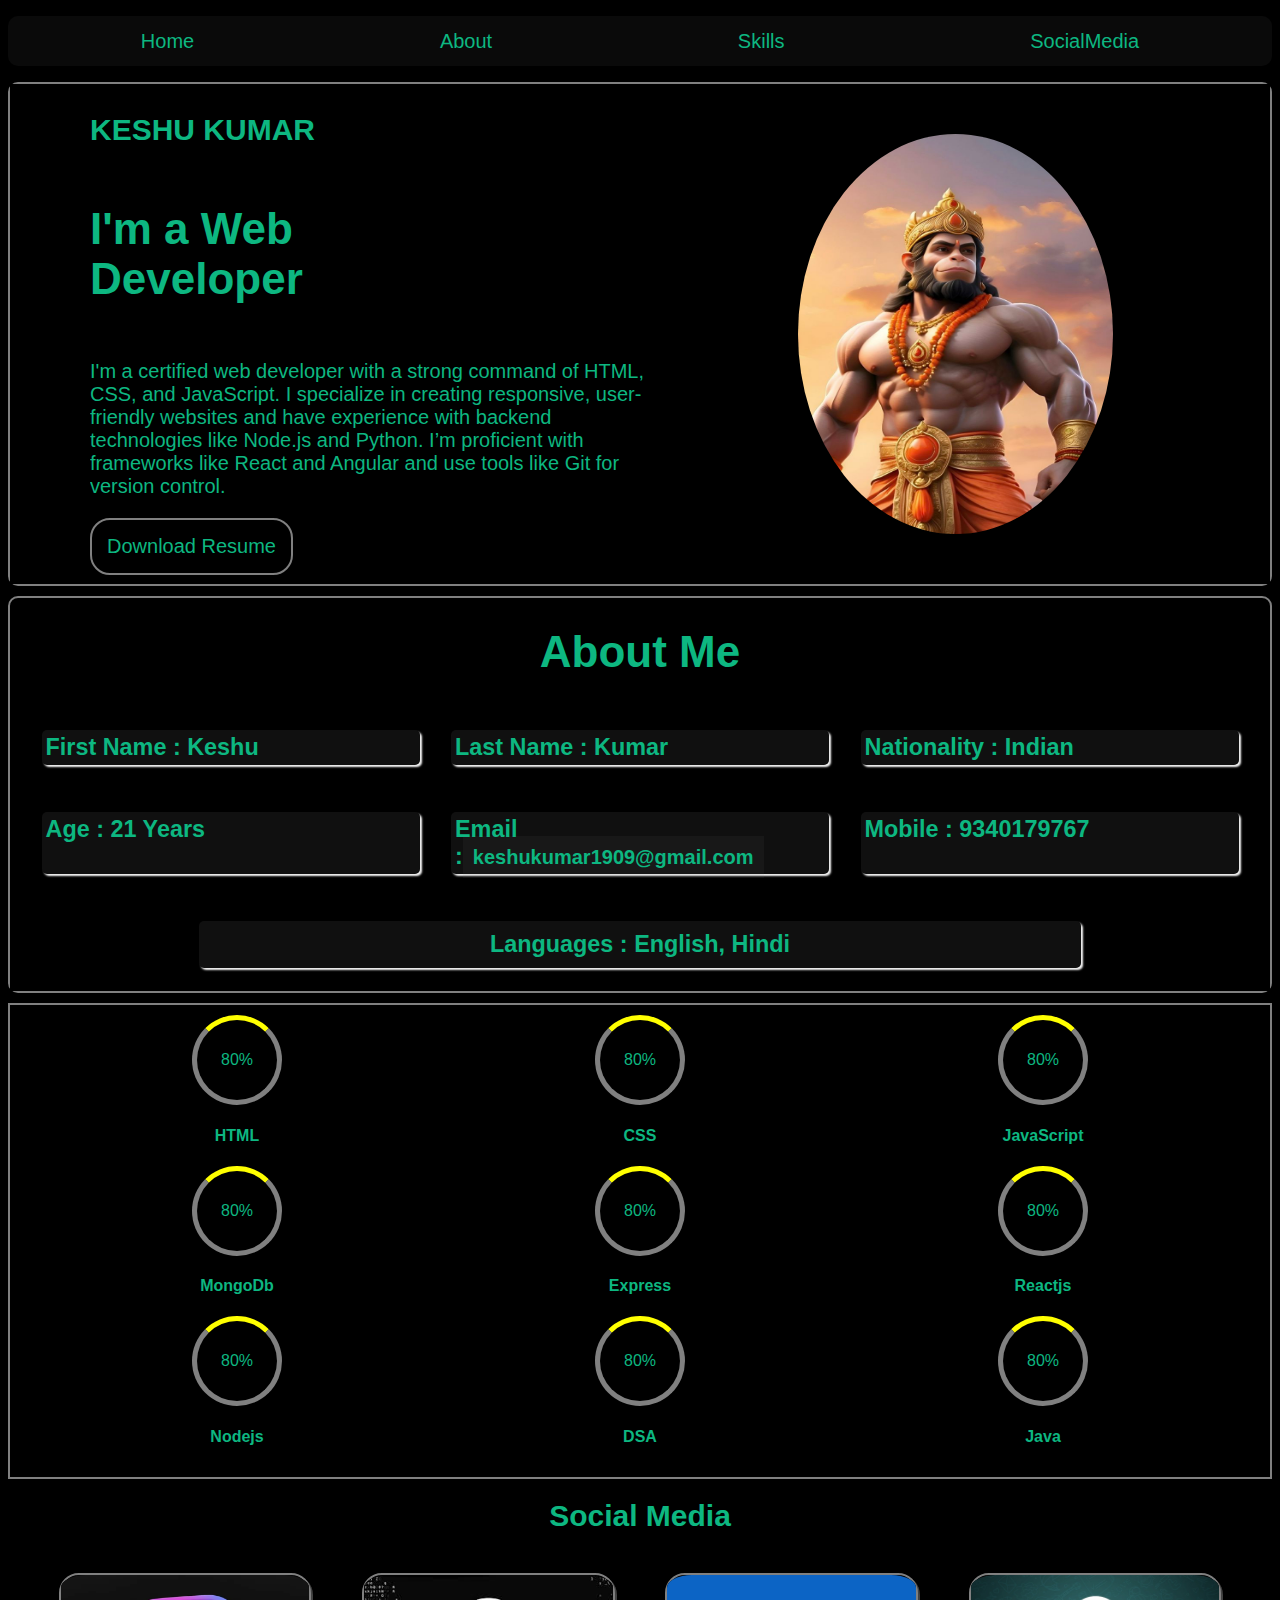
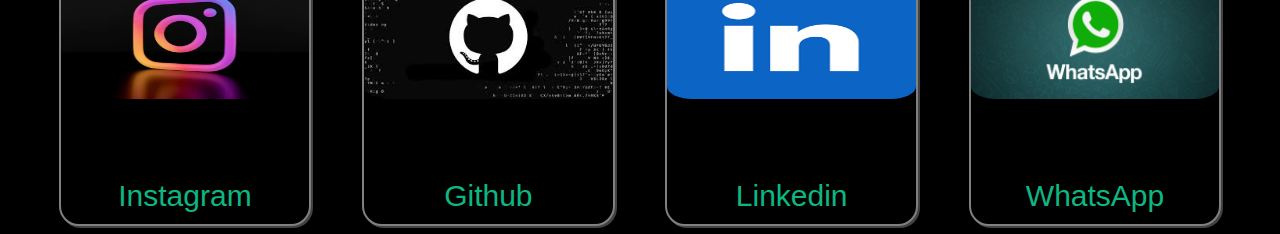
==== PersonalPortfolio/html/index.html @ 02ef1b0f "Updated style.css and index.html, added images for social links" ====
<!DOCTYPE html>
<html lang="en">

<head>
    <meta charset="UTF-8">
    <meta name="viewport" content="width=device-width, initial-scale=1.0">
    <link rel="stylesheet" href="/PersonalPortfolio/css/style.css">
    <title>Keshu kumar</title>
</head>

<body>
    <!-- this is the navbar section -->
    <div>
        <ul class="navbar">
            <li><a href="#">Home</a></li>
            <li><a href="#">About</a></li>
            <li><a href="#">Skills</a></li>
            <li><a href="#">SocialMedia</a></li>
        </ul>
    </div>
    <!-- this is home section -->
    <section id="home">

        <div class="container">
            <div class="about">
                <div class="info">
                    <h1>KESHU KUMAR</h1>
                    <h2>I'm a Web <br>Developer</h2>
                    <p>I'm a certified web developer with a strong command of HTML, CSS, and JavaScript. I specialize in
                        creating responsive, user-friendly websites and have experience with backend technologies like
                        Node.js and Python. I’m proficient with frameworks like React and Angular and use tools like Git
                        for version control.</p>
                    <div class="btn">
                        <button>Download Resume</button>
                    </div>
                </div>

            </div>
            <div class="Personalimage">
                <img class="img" src="/PersonalPortfolio/images/personalimage.jpg" alt="">
            </div>
        </div>
    </section>


    <!-- Personal Information -->
    <section id="About">
        <h1>About Me</h1>
        <div class="aboutme">
            <h3>First Name : Keshu </h3>
            <h3>Last Name : Kumar </h3>
            <h3>Nationality : Indian </h3>
            <h3>Age : 21 Years</h3>
            <h3>Email :<a href="#">keshukumar1909@gmail.com</a></h3>
            <h3>Mobile : 9340179767</h3>
            <h3 class="long">Languages : English, Hindi</h3>
        </div>
    </section>




    <!-- Skills Section -->
    <section id="Skills">
        <div class="card1">
            <div class="circularbar">
                80%
            </div>
            <div class="langname">
                <h4>HTML</h4>
            </div>
        </div>

        <div class="card1">
            <div class="circularbar">
                80%
            </div>
            <div class="langname">
                <h4>CSS</h4>
            </div>
        </div>
        <div class="card1">
            <div class="circularbar">
                80%
            </div>
            <div class="langname">
                <h4>JavaScript</h4>
            </div>
        </div>
        <div class="card1">
            <div class="circularbar">
                80%
            </div>
            <div class="langname">
                <h4>MongoDb</h4>
            </div>
        </div>
        <div class="card1">
            <div class="circularbar">
                80%
            </div>
            <div class="langname">
                <h4>Express</h4>
            </div>
        </div>
        <div class="card1">
            <div class="circularbar">
                80%
            </div>
            <div class="langname">
                <h4>Reactjs</h4>
            </div>
        </div>
        <div class="card1">
            <div class="circularbar">
                80%
            </div>
            <div class="langname">
                <h4>Nodejs</h4>
            </div>
        </div>
        <div class="card1">
            <div class="circularbar">
                80%
            </div>
            <div class="langname">
                <h4>DSA</h4>
            </div>
        </div>
        <div class="card1">
            <div class="circularbar">
                80%
            </div>
            <div class="langname">
                <h4>Java</h4>
            </div>
        </div>
    </section>


    <!-- Social media -->

    <section id="SocialMedia">
        <h1>Social Media</h1>
        <div class="handles">
            <div class="card">
                <img class="webimages" src="/PersonalPortfolio/images/instagram.webp" alt="">
                <a href="https://www.instagram.com/keshukumar1909/?next=%2F" target="_blank">Instagram</a>
            </div>
            <div class="card">
                <img class="webimages" src="/PersonalPortfolio/images/github.jpeg" alt="">
                <a href="https://github.com/keshukumar1909" target="_blank">Github</a>
            </div>
            <div class="card">
                <img class="webimages" src="/PersonalPortfolio/images/linkedin.png" alt="">
                <a href="https://www.linkedin.com/in/keshu-kumar-27368028b?utm_source=share&utm_campaign=share_via&utm_content=profile&utm_medium=android_app" target="_blank">Linkedin</a>
            </div>
            <div class="card">
                <img class="webimages" src="/PersonalPortfolio/images/whatsapp.jpg" alt="">
                <a aria-label="Chat on WhatsApp" href="https://wa.me/9340179767">WhatsApp</a>

            </div>
            
        </div>
    </section>

</body>

</html>
---- PersonalPortfolio/css/style.css ----
*{
    background-color: black;
    color: rgb(13, 183, 129);
    font-family:Verdana, Geneva, Tahoma, sans-serif;
    box-sizing:border-box ;
}
.navbar{
    display: flex;
    justify-content: space-around;
    align-items: center;
    background-color: rgba(128, 128, 128, 0.078);
    border-radius: 10px;
    height: 50px;
    padding: 10px;  
    /* border: 2px solid grey; */
    position: sticky;
   
    z-index: 1000;
}
ul li{
    display: flex;
    justify-content: center;
    list-style: none;

}
a{
    text-decoration: none;
    padding: 10px;
    background-color: rgba(128, 128, 128, 0.078) ;
    font-size: 20px;
    border-radius: 2px solid black;
  
}

/* NOW STyLING THE HOME SECTION */
.container{
    display: flex;
    width: 100%;
    height: 100%;
    border: 2px solid grey;
    border-radius: 10px;
}
.about{
    display: flex;
    width: 50%;
    height: 100%;
    flex-wrap: wrap;
    /* border: 2px solid red; */
  
}
.info{
    width: 90%;
    height: 500px;
    display: flex;
    justify-content: center;
    flex-direction: column;
     overflow-y: hidden;
    position: relative;
    left: 80px;
}
.Personalimage{
    width: 50%;
    height: 500px;
    display: flex;
    justify-content: center;
    align-items: center;
    /* border: 2px solid red; */
    
}
.img{
    width: 50%;
    height: 80%;
    border-radius: 100%;
    /* box-shadow: 8px 8px 5px  rgb(89, 3, 73) ; */
   

}
.info h1{
    font-size: 30px;
    
}
.info h2{
    font-size: 44px;
}
.info p{
    font-size: 20px;
}
button{
    padding: 15px;
    font-size: 20px;
    border: 2px solid grey;
    border-radius: 20px;
}



/* Now giving css to the About Section */
#About{
    margin-top: 10px;
    display: flex;
    justify-content: center;
    align-items: center;
    flex-direction: column;
    border: 2px solid grey;
    border-radius:10px;
}
#About h1{
    font-size: 44px;
}
.aboutme{
    font-size: 20px;
    display: flex;
    flex-wrap: wrap;
    justify-content: space-evenly;

}
.aboutme h3{
    width: 30%;
    background-color: rgba(128, 128, 128, 0.121);
    padding:4px;
    border-radius: 5px ;
    box-shadow: 2px 2px 2px whitesmoke;
}
.aboutme h3 a{
     text-decoration: none;
}
.aboutme .long{
    width: 70%;
    display: flex;
    justify-content: center;
    padding: 10px 20px 10px 20px;

}



/* Skills section css */
#Skills{
    margin-top: 10px;
    display: flex;
    flex-wrap: wrap;
    border: 2px solid grey;
    justify-content: space-evenly;
    padding: 10px;
}
.card1{
    display: flex;
    flex-direction: column;
    justify-content: center;
    align-items: center;
    width: 30%;
    
}
.circularbar{
   width: 90px;
   height: 90px;
   border: 5px solid grey;
   border-top: 5px solid  yellow;
   border-radius: 100%;
   display: flex;
   justify-content: center;
   align-items: center;

}


/* NOW giving Css to the Social media */
 #SocialMedia{
    display: flex;
    flex-direction: column;
    align-items: center;
    gap: 20px;
 }
 #SocialMedia h1{
    font-size: 30px;
 }
 .card{
    width: 20%;
    /* min-height:200px; */
    max-height: 300px;
    display: flex;
    flex-direction: column;
    flex-wrap: wrap;
    align-items: center;
    gap: 70px;
    border: 2px solid grey;
    border-radius: 20px;
    box-shadow: 2px 2px rgba(128, 128, 128, 0.514);
 }
 .handles{
    display: flex;
    justify-content: space-evenly;
    width: 100%;
 }
 .webimages{
    width: 100%;
    height: 50%;
    border-radius: 10%;
 }
 .card:hover{
    background-color:rgba(128, 128, 128, 0.053);
 }
 .card a{
    background-color: inherit;
    /* padding: 10px; */
    font-size: 30px;
 }
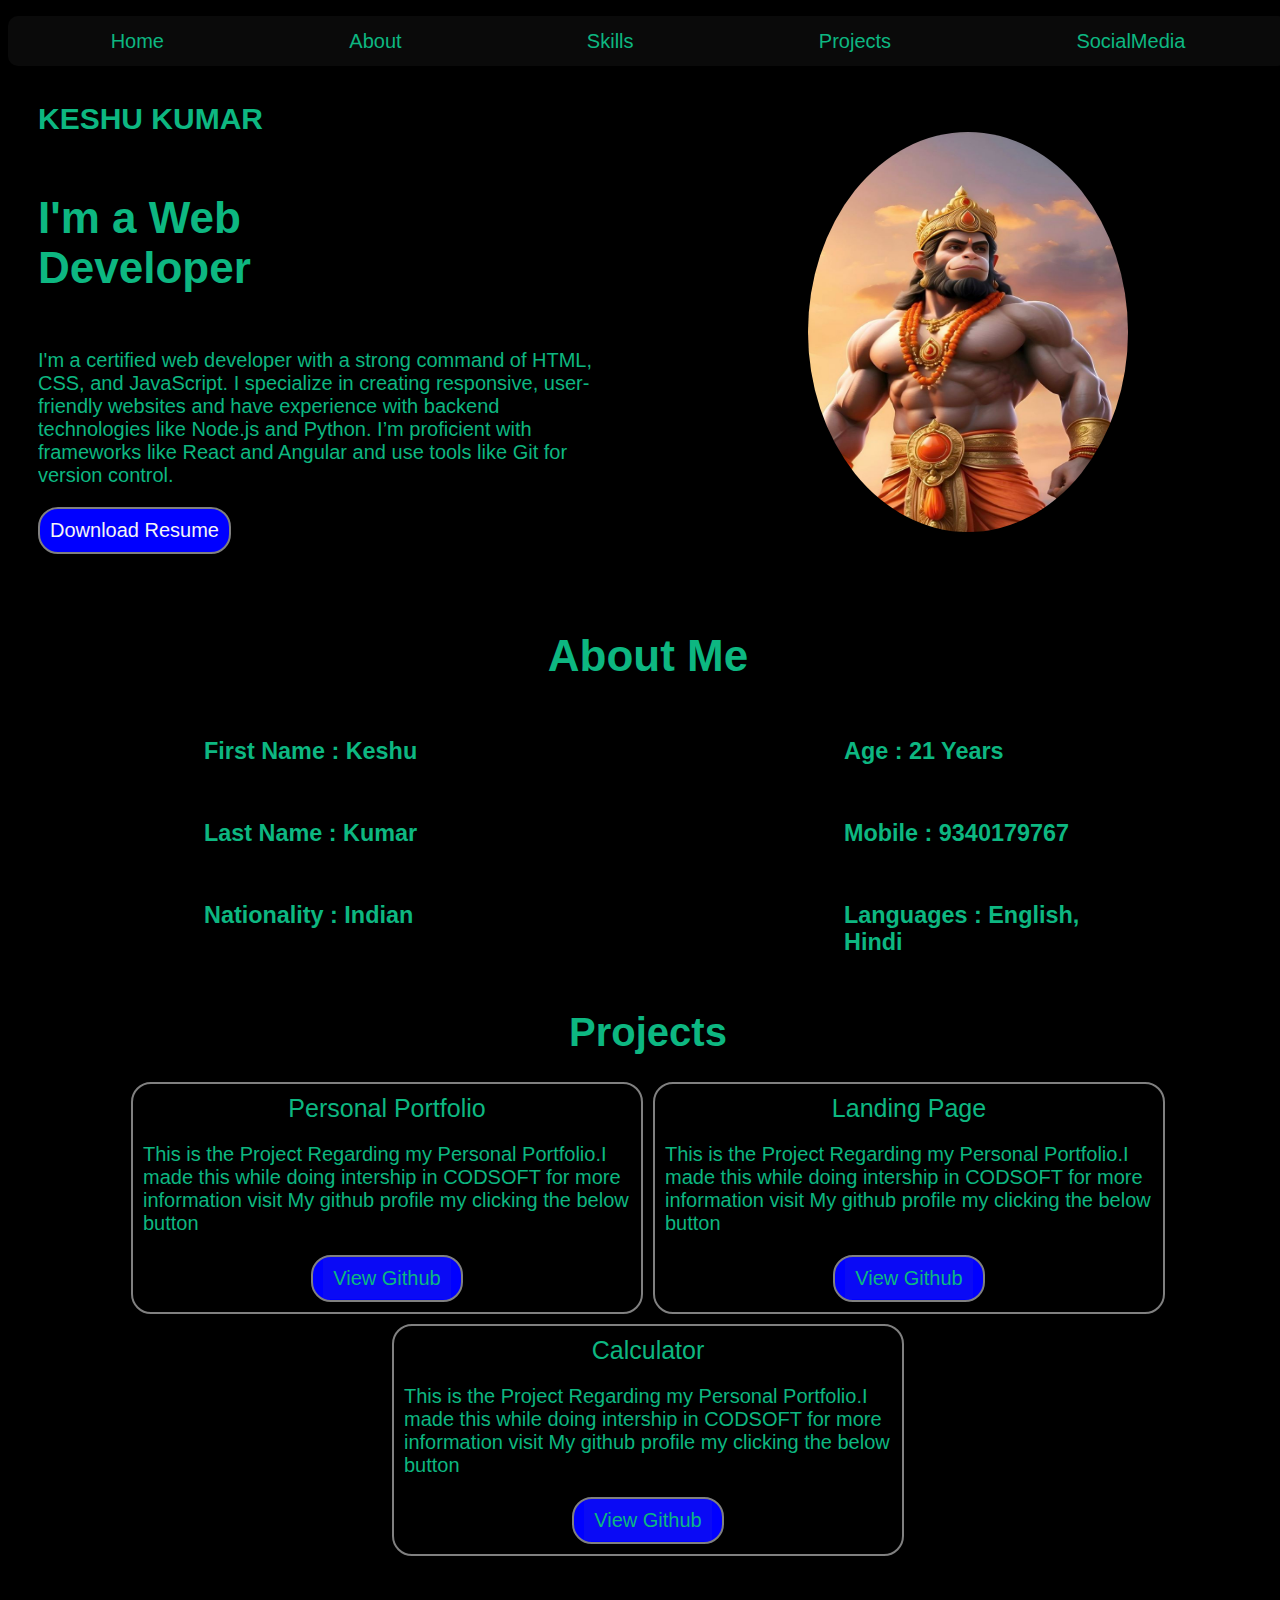
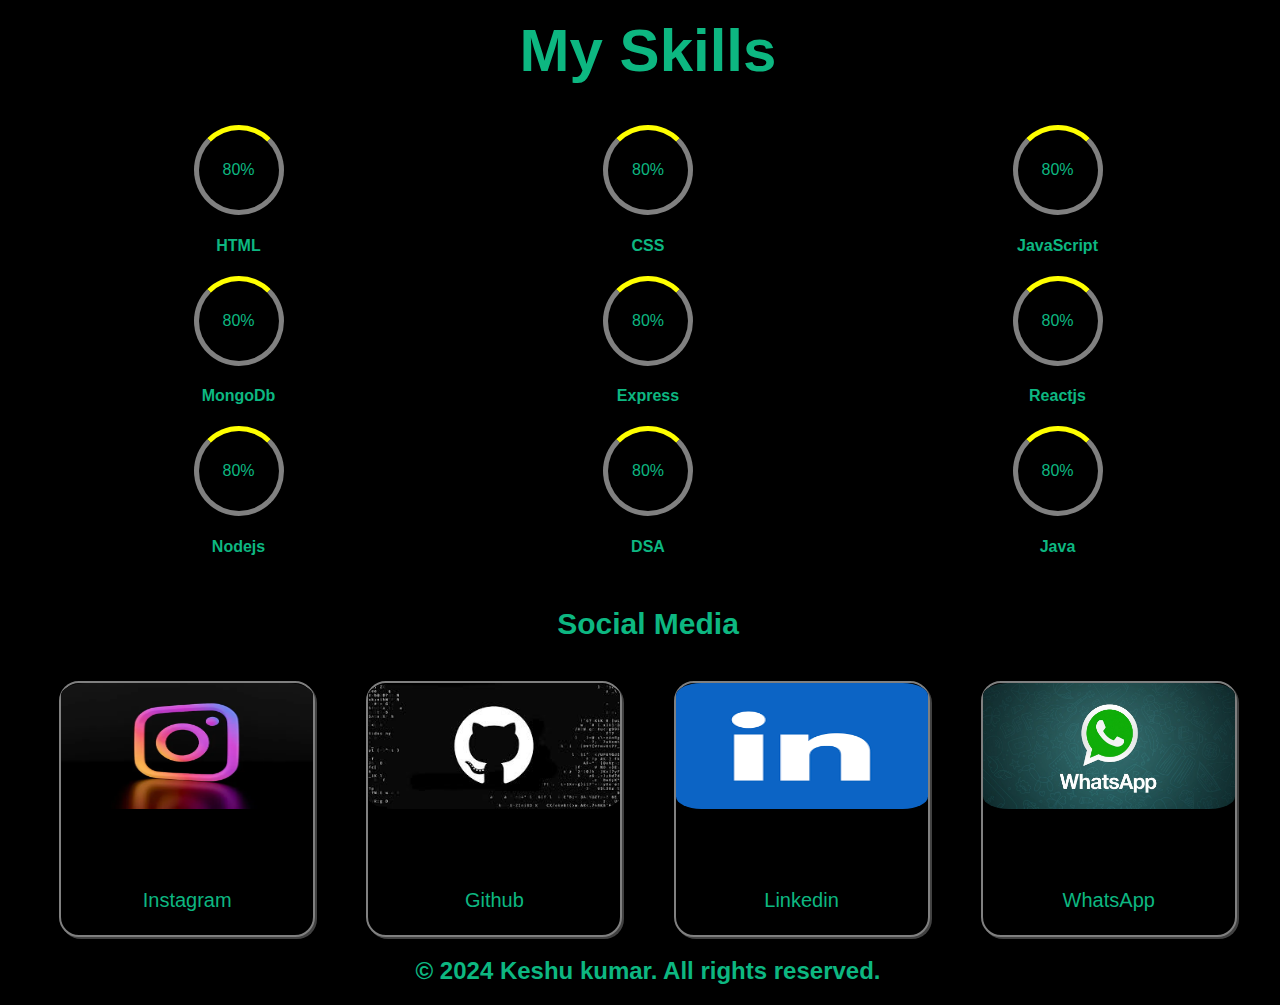
==== commit 78c4faf5: "adding responsiveness" ====
--- a/PersonalPortfolio/html/index.html
+++ b/PersonalPortfolio/html/index.html
@@ -5,17 +5,22 @@
     <meta charset="UTF-8">
     <meta name="viewport" content="width=device-width, initial-scale=1.0">
     <link rel="stylesheet" href="/PersonalPortfolio/css/style.css">
+    <link rel="stylesheet" href="/PersonalPortfolio/css/phone.css">
+    <link rel="preconnect" href="https://fonts.googleapis.com">
+<link rel="preconnect" href="https://fonts.gstatic.com" crossorigin>
+<link href="https://fonts.googleapis.com/css2?family=SUSE:wght@100..800&display=swap" rel="stylesheet">
     <title>Keshu kumar</title>
 </head>
 
 <body>
     <!-- this is the navbar section -->
-    <div>
+    <div class="nav">
         <ul class="navbar">
-            <li><a href="#">Home</a></li>
-            <li><a href="#">About</a></li>
-            <li><a href="#">Skills</a></li>
-            <li><a href="#">SocialMedia</a></li>
+            <li><a href="#home">Home</a></li>
+            <li><a href="#About">About</a></li>
+            <li><a href="#Skills">Skills</a></li>
+            <li><a href="#Projects">Projects</a></li>
+            <li><a href="#SocialMedia">SocialMedia</a></li>
         </ul>
     </div>
     <!-- this is home section -->
@@ -47,13 +52,49 @@
     <section id="About">
         <h1>About Me</h1>
         <div class="aboutme">
-            <h3>First Name : Keshu </h3>
-            <h3>Last Name : Kumar </h3>
-            <h3>Nationality : Indian </h3>
-            <h3>Age : 21 Years</h3>
-            <h3>Email :<a href="#">keshukumar1909@gmail.com</a></h3>
-            <h3>Mobile : 9340179767</h3>
-            <h3 class="long">Languages : English, Hindi</h3>
+            <div class="about1">
+                <h3>First Name : Keshu </h3>
+                <h3>Last Name : Kumar </h3>
+                <h3>Nationality : Indian </h3>
+            </div>
+            <div class="about2">
+                <h3>Age : 21 Years</h3>
+                <!-- <h3>Email :<a href="#">keshukumar1909@gmail.com</a></h3> -->
+                <h3>Mobile : 9340179767</h3>
+                <h3>Languages : English, Hindi</h3>
+            </div>
+        </div>
+    </section>
+     <!-- Project Section  -->
+     <section id="Projects">
+        <h1 class="projectheading">Projects</h1>
+        <div class="projectsection">
+            <div class=" project project1">
+                 Personal Portfolio 
+                 <div class="more">
+                    <p> This is the Project Regarding my Personal Portfolio.I made this while doing intership in CODSOFT for more information visit My github profile my clicking the below button</p>
+                 </div>
+                 <div class="gitbtn">
+                    <button ><a href="#SocialMedia">View Github</a></button>
+                 </div>
+            </div>
+            <div class=" project project2">
+                Landing Page
+                <div class="more">
+                    <p> This is the Project Regarding my Personal Portfolio.I made this while doing intership in CODSOFT for more information visit My github profile my clicking the below button</p>
+                 </div>
+                 <div class="gitbtn">
+                    <button ><a href="#SocialMedia">View Github</a></button>
+            </div>
+            </div>
+            <div class="project project3">
+                  Calculator
+                  <div class="more">
+                    <p> This is the Project Regarding my Personal Portfolio.I made this while doing intership in CODSOFT for more information visit My github profile my clicking the below button</p>
+                 </div>
+                 <div class="gitbtn">
+                    <button ><a href="#SocialMedia">View Github</a></button>
+            </div>
         </div>
     </section>
 
@@ -62,81 +103,89 @@
 
     <!-- Skills Section -->
     <section id="Skills">
-        <div class="card1">
-            <div class="circularbar">
-                80%
-            </div>
-            <div class="langname">
-                <h4>HTML</h4>
-            </div>
-        </div>
-
-        <div class="card1">
-            <div class="circularbar">
-                80%
-            </div>
-            <div class="langname">
-                <h4>CSS</h4>
-            </div>
-        </div>
-        <div class="card1">
-            <div class="circularbar">
-                80%
-            </div>
-            <div class="langname">
-                <h4>JavaScript</h4>
-            </div>
-        </div>
-        <div class="card1">
-            <div class="circularbar">
-                80%
-            </div>
-            <div class="langname">
-                <h4>MongoDb</h4>
-            </div>
-        </div>
-        <div class="card1">
-            <div class="circularbar">
-                80%
-            </div>
-            <div class="langname">
-                <h4>Express</h4>
-            </div>
-        </div>
-        <div class="card1">
-            <div class="circularbar">
-                80%
-            </div>
-            <div class="langname">
-                <h4>Reactjs</h4>
-            </div>
-        </div>
-        <div class="card1">
-            <div class="circularbar">
-                80%
-            </div>
-            <div class="langname">
-                <h4>Nodejs</h4>
-            </div>
-        </div>
-        <div class="card1">
-            <div class="circularbar">
-                80%
-            </div>
-            <div class="langname">
-                <h4>DSA</h4>
-            </div>
-        </div>
-        <div class="card1">
-            <div class="circularbar">
-                80%
-            </div>
-            <div class="langname">
-                <h4>Java</h4>
-            </div>
-        </div>
-    </section>
-
+        <div class="heading">
+            <h1>My Skills</h1>
+        </div>
+
+        <div class="cardholder">
+            <div class="card1">
+                <div class="circularbar">
+                    80%
+                </div>
+                <div class="langname">
+                    <h4>HTML</h4>
+                </div>
+            </div>
+
+            <div class="card1">
+                <div class="circularbar">
+                    80%
+                </div>
+                <div class="langname">
+                    <h4>CSS</h4>
+                </div>
+            </div>
+            <div class="card1">
+                <div class="circularbar">
+                    80%
+                </div>
+                <div class="langname">
+                    <h4>JavaScript</h4>
+                </div>
+            </div>
+            <div class="card1">
+                <div class="circularbar">
+                    80%
+                </div>
+                <div class="langname">
+                    <h4>MongoDb</h4>
+                </div>
+            </div>
+            <div class="card1">
+                <div class="circularbar">
+                    80%
+                </div>
+                <div class="langname">
+                    <h4>Express</h4>
+                </div>
+            </div>
+            <div class="card1">
+                <div class="circularbar">
+                    80%
+                </div>
+                <div class="langname">
+                    <h4>Reactjs</h4>
+                </div>
+            </div>
+            <div class="card1">
+                <div class="circularbar">
+                    80%
+                </div>
+                <div class="langname">
+                    <h4>Nodejs</h4>
+                </div>
+            </div>
+            <div class="card1">
+                <div class="circularbar">
+                    80%
+                </div>
+                <div class="langname">
+                    <h4>DSA</h4>
+                </div>
+            </div>
+            <div class="card1">
+                <div class="circularbar">
+                    80%
+                </div>
+                <div class="langname">
+                    <h4>Java</h4>
+                </div>
+            </div>
+        </div>
+    </section>
+
+
+   
 
     <!-- Social media -->
 
@@ -153,16 +202,20 @@
             </div>
             <div class="card">
                 <img class="webimages" src="/PersonalPortfolio/images/linkedin.png" alt="">
-                <a href="https://www.linkedin.com/in/keshu-kumar-27368028b?utm_source=share&utm_campaign=share_via&utm_content=profile&utm_medium=android_app" target="_blank">Linkedin</a>
+                <a href="https://www.linkedin.com/in/keshu-kumar" target="_blank">Linkedin</a>
             </div>
             <div class="card">
                 <img class="webimages" src="/PersonalPortfolio/images/whatsapp.jpg" alt="">
-                <a aria-label="Chat on WhatsApp" href="https://wa.me/9340179767">WhatsApp</a>
-
-            </div>
-            
-        </div>
-    </section>
+                <a  href="https://wa.me/9340179767" target="_blank">WhatsApp</a>
+
+            </div>
+
+        </div>
+    </section>
+
+
+    <h2 style="text-align: center;">&copy; 2024 Keshu kumar. All rights reserved.
+    </h2>
 
 </body>
 
--- a/PersonalPortfolio/css/style.css
+++ b/PersonalPortfolio/css/style.css
@@ -1,8 +1,12 @@
 *{
     background-color: black;
     color: rgb(13, 183, 129);
-    font-family:Verdana, Geneva, Tahoma, sans-serif;
+   
+
+    font-family: 'Franklin Gothic Medium', 'Arial Narrow', Arial, sans-serif;
+    
     box-sizing:border-box ;
+    scroll-behavior: smooth;
 }
 .navbar{
     display: flex;
@@ -12,7 +16,6 @@
     border-radius: 10px;
     height: 50px;
     padding: 10px;  
-    /* border: 2px solid grey; */
     position: sticky;
    
     z-index: 1000;
@@ -37,7 +40,7 @@
     display: flex;
     width: 100%;
     height: 100%;
-    border: 2px solid grey;
+    /* border: 2px solid grey; */
     border-radius: 10px;
 }
 .about{
@@ -96,12 +99,12 @@
 
 /* Now giving css to the About Section */
 #About{
-    margin-top: 10px;
-    display: flex;
-    justify-content: center;
-    align-items: center;
-    flex-direction: column;
-    border: 2px solid grey;
+    margin-top: 20px;
+    display: flex;
+    justify-content: center;
+    align-items: center;
+    flex-direction: column;
+    /* border: 2px solid grey; */
     border-radius:10px;
 }
 #About h1{
@@ -109,39 +112,61 @@
 }
 .aboutme{
     font-size: 20px;
-    display: flex;
+    width: 100%;
+    display: flex;
+    flex-direction: row;
     flex-wrap: wrap;
     justify-content: space-evenly;
 
 }
+.about1{
+    display: flex;
+    flex-direction: column;
+    align-items: center;
+    width: 50%;
+}
+.about2{
+    display: flex;
+    flex-direction: column;
+    align-items: center;
+    width: 50%;
+}
 .aboutme h3{
-    width: 30%;
-    background-color: rgba(128, 128, 128, 0.121);
+    width: 40%;
+    /* background-color: rgba(128, 128, 128, 0.121); */
     padding:4px;
     border-radius: 5px ;
-    box-shadow: 2px 2px 2px whitesmoke;
+    /* box-shadow: 2px 2px 2px whitesmoke; */
 }
 .aboutme h3 a{
      text-decoration: none;
-}
-.aboutme .long{
-    width: 70%;
-    display: flex;
-    justify-content: center;
-    padding: 10px 20px 10px 20px;
-
-}
-
-
-
+     background-color: inherit;
+     
+
+}
 /* Skills section css */
 #Skills{
     margin-top: 10px;
     display: flex;
-    flex-wrap: wrap;
-    border: 2px solid grey;
+    /* flex-direction: column; */
+    flex-wrap: wrap;
+    /* border: 2px solid grey; */
+    justify-content: center;
+    padding: 10px;
+    flex-direction: column;
+}
+.heading{
+    display: flex;
+    justify-content: center;
+    align-items:center;
+    font-size: 30px;
+}
+.cardholder{
+    display: flex;
+    flex-wrap: wrap;
+   
     justify-content: space-evenly;
-    padding: 10px;
+    width: 100%;
 }
 .card1{
     display: flex;
@@ -162,7 +187,61 @@
    align-items: center;
 
 }
-
+/* Projects */
+    #Project{
+        margin-top: 10px;
+        width: 100%;
+        height: 100%;
+        display: flex;
+    }
+    .projectheading{
+        font-size: 40px;
+        display: flex;
+        justify-content: center;
+    }
+    .projectsection{
+        display: flex;
+        flex-wrap: wrap;
+      
+        width: 100%;
+        height:100%;
+        gap:10px;
+        /* background-color:; */
+    
+        font-size: 25px;
+        justify-content: center;
+       
+    }
+
+     .project{
+        background-color: rgba(128, 128, 128, 0.367)(128, 128, 128, 0.033);
+    
+        border-radius: 20px;
+        width: 40%;
+        display: flex;
+        flex-direction: column;
+        align-items: center;
+        justify-content: center;
+        border: 2px solid grey;
+        padding: 10px;
+     }
+     .project:hover{
+        opacity:0.8;
+     }
+     .more{
+        font-size: 20px;
+       
+     }
+     button{
+        background-color: blue;
+        color: whitesmoke;
+        padding: 10px;
+     }
+     button:hover{
+        background-color: rgb(85, 85, 189);
+     }
+    
+   
 
 /* NOW giving Css to the Social media */
  #SocialMedia{
@@ -191,6 +270,7 @@
     display: flex;
     justify-content: space-evenly;
     width: 100%;
+    flex-wrap: wrap;
  }
  .webimages{
     width: 100%;
--- a/PersonalPortfolio/css/phone.css
+++ b/PersonalPortfolio/css/phone.css
@@ -0,0 +1,126 @@
+@media screen and (min-width:1020px){
+    .container{
+        /* margin-top: 10%; */
+        height: 100%;
+    }
+    .info{
+        height: 100%;
+        position: relative;
+        left: 30px;
+     }
+}
+@media screen and (min-width:1000px) {
+    body{
+        width: 100%;
+    }
+    .card a{
+        background-color: inherit;
+        /* padding: 10px; */
+        font-size: 20px;
+     }
+}
+@media screen and (max-width:1000px) {
+    body{
+        width: 100%;
+        font: 25px;
+    }
+    .card a{
+        background-color: inherit;
+        /* padding: 10px; */
+        font-size: 20px;
+     }
+  .card{
+        width: 36% ;
+     }
+}
+@media screen and (min-width:810px) and (max-width:915px) {
+    #home{
+        height: 100%;
+    }
+    .container{
+        margin-top: 10%;
+    }
+    .info{
+      
+         overflow-y: visible;
+       
+    }
+   .card{
+        width: 36% ;
+     }
+     .handles{
+        gap: 20px;
+     }
+}
+@media  screen and (max-width:768px) {
+    body{
+        box-sizing: border-box;
+        width: 100%;
+    }
+     .nav{
+        width: 100%;
+        padding: 5px;
+     }
+     a{
+        padding: 5px;
+     }
+
+
+     /* now styling the home section */
+     .container{
+        align-items: center;
+        flex-direction: column-reverse;
+     }
+     .about{
+        width: 100%;
+
+     }
+     .Personalimage{
+        width: 100%;
+     }
+     .info{
+        height: 100%;
+        position: relative;
+        left: 30px;
+     }
+     .card{
+        width: 36% ;
+     }
+     
+     .card a{
+        background-color: inherit;
+        /* padding: 10px; */
+        font-size: 20px;
+     }
+     .handles{
+        gap: 20px;
+     }
+}
+
+@media screen and (max-width:540px) and (min-width:320px) {
+    body{
+     width: 180%;
+    }
+   .card{
+        width: 36% ;
+     }
+     .handles{
+        gap: 20px;
+     }
+    
+}
+@media screen and (max-width:320px) {
+    body{
+        width: 148%;
+    }
+    .card a{
+        background-color: inherit;
+        /* padding: 10px; */
+        font-size: 15px;
+     }
+   .card{
+        width: 36% ;
+     }
+}
+
+
